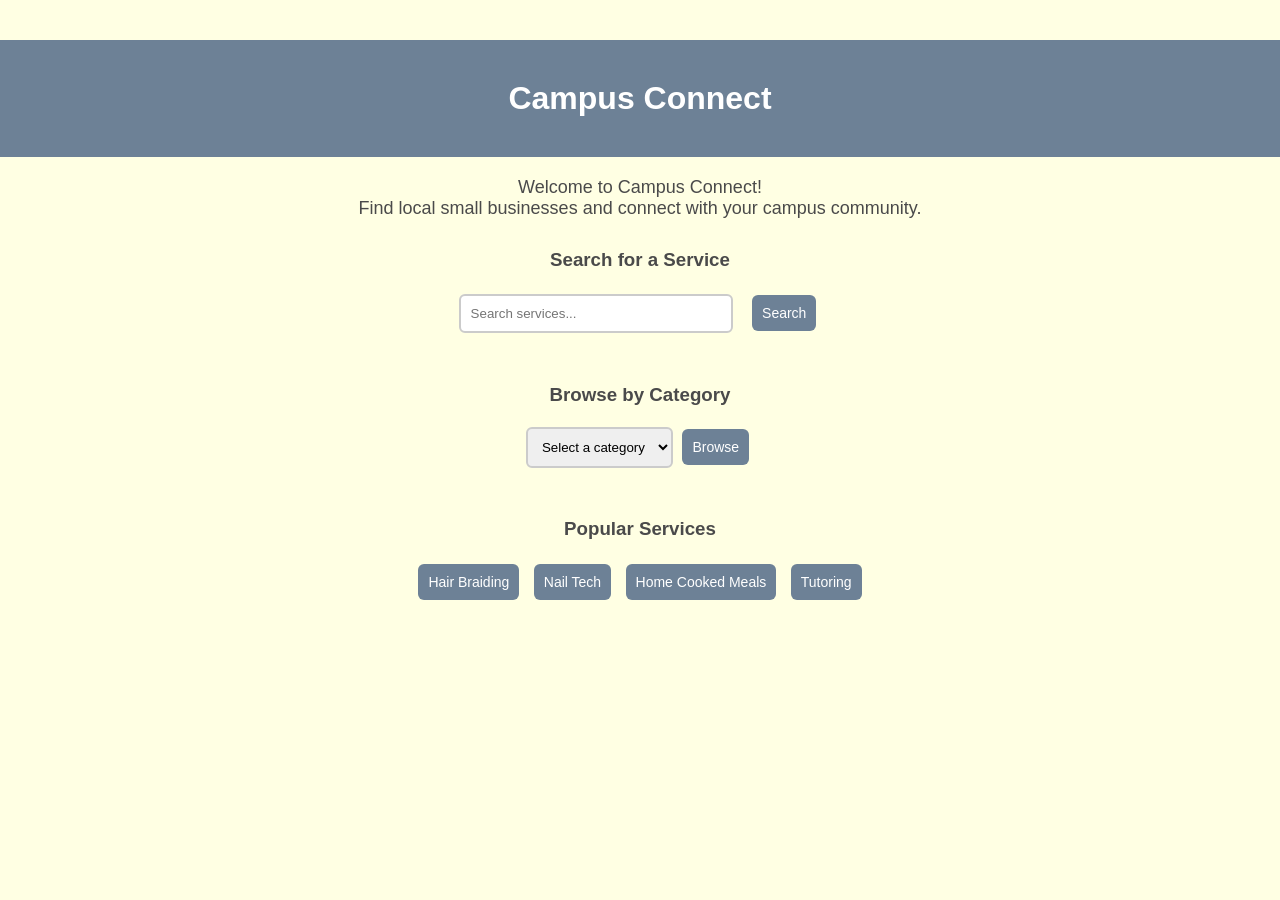
==== index.html @ 62add78c "Add files via upload" ====
<!DOCTYPE html>
<html>
<head>
<title>Campus Connect</title>
<link rel="stylesheet" href="styles.css">
</head>

<style>
body{
    font-family: Arial;
    text-align: center;
    margin: 40px;
}

button{
    padding:10px;
    margin:5px;
    cursor:pointer;
}

input{
    padding:10px;
    width:250px;
}

select{
    padding:10px;
}

</style>
</head>

<body>

<h1>Campus Connect</h1>

<p>
Welcome to Campus Connect! <br>
Find local small businesses and connect with your campus community.
</p>

<!-- SEARCH BAR -->
<h3>Search for a Service</h3>

<input type="text" id="searchBar" list="suggestions" placeholder="Search services...">

<datalist id="suggestions">
<option value="Hair Braiding">
<option value="Haircuts">
<option value="Nails">
<option value="Home Cooked Meals">
<option value="Tutoring">
<option value="Photography">
<option value="Laundry Help">
<option value="Tech Help">
</datalist>

<button onclick="searchService()">Search</button>

<br><br>

<!-- DROPDOWN MENU -->

<h3>Browse by Category</h3>

<select id="category">
<option value="">Select a category</option>
<option value="Hair Services">Hair Services</option>
<option value="Beauty">Beauty</option>
<option value="Food">Food</option>
<option value="Tutoring">Tutoring</option>
<option value="Tech Help">Tech Help</option>
</select>

<button onclick="browseCategory()">Browse</button>

<br><br>

<!-- QUICK ACCESS BUTTONS -->

<h3>Popular Services</h3>

<button onclick="quickSearch('Hair Braiding')">Hair Braiding</button>
<button onclick="quickSearch('Nails')">Nail Tech</button>
<button onclick="quickSearch('Home Cooked Meals')">Home Cooked Meals</button>
<button onclick="quickSearch('Tutoring')">Tutoring</button>

<script>

function searchService(){
    let service = document.getElementById("searchBar").value;
    alert("Searching for: " + service);
}

function browseCategory(){
    let category = document.getElementById("category").value;
    alert("Browsing category: " + category);
}

function quickSearch(service){
    alert("Searching for: " + service);
}

</script>

</body>
</html>
---- styles.css ----
body{
    font-family: Arial, Helvetica, sans-serif;
    background-color: #FFFFE3;
    color: #4A4A4A;
    text-align: center;
    margin: 0;
    padding: 0;
}

/* Header */
h1{
    background-color: #6D8196;
    color: white;
    padding: 40px 0;
    margin: 0;
    width: 100vw;
    box-sizing: border-box;
    position: relative;
    top: 100%;
    left: 50%;
    right: 50%;
    margin-left: -50vw;
    margin-right: -50vw;
}

/* Paragraph text */
p{
    font-size: 18px;
    margin: 20px;
}

/* Search bar */
input{
    padding: 10px;
    width: 250px;
    border-radius: 6px;
    border: 2px solid #CBCBCB;
    margin-right: 10px;
}

/* Dropdown */
select{
    padding: 10px;
    border-radius: 6px;
    border: 2px solid #CBCBCB;
}

/* Buttons */
button{
    background-color: #6D8196;
    color: white;
    border: none;
    padding: 10px 16px;
    margin: 5px;
    border-radius: 6px;
    font-size: 14px;
    cursor: pointer;
}

/* Button hover effect */
button:hover{
    background-color: #4A4A4A;
}

/* Section spacing */
h3{
    margin-top: 30px;
}

/* Popular services button container */
.services{
    margin-top: 10px;
}

/* Simple card styling if you add service listings later */
.service-card{
    background-color: #CBCBCB;
    padding: 15px;
    margin: 15px auto;
    width: 300px;
    border-radius: 8px;
}
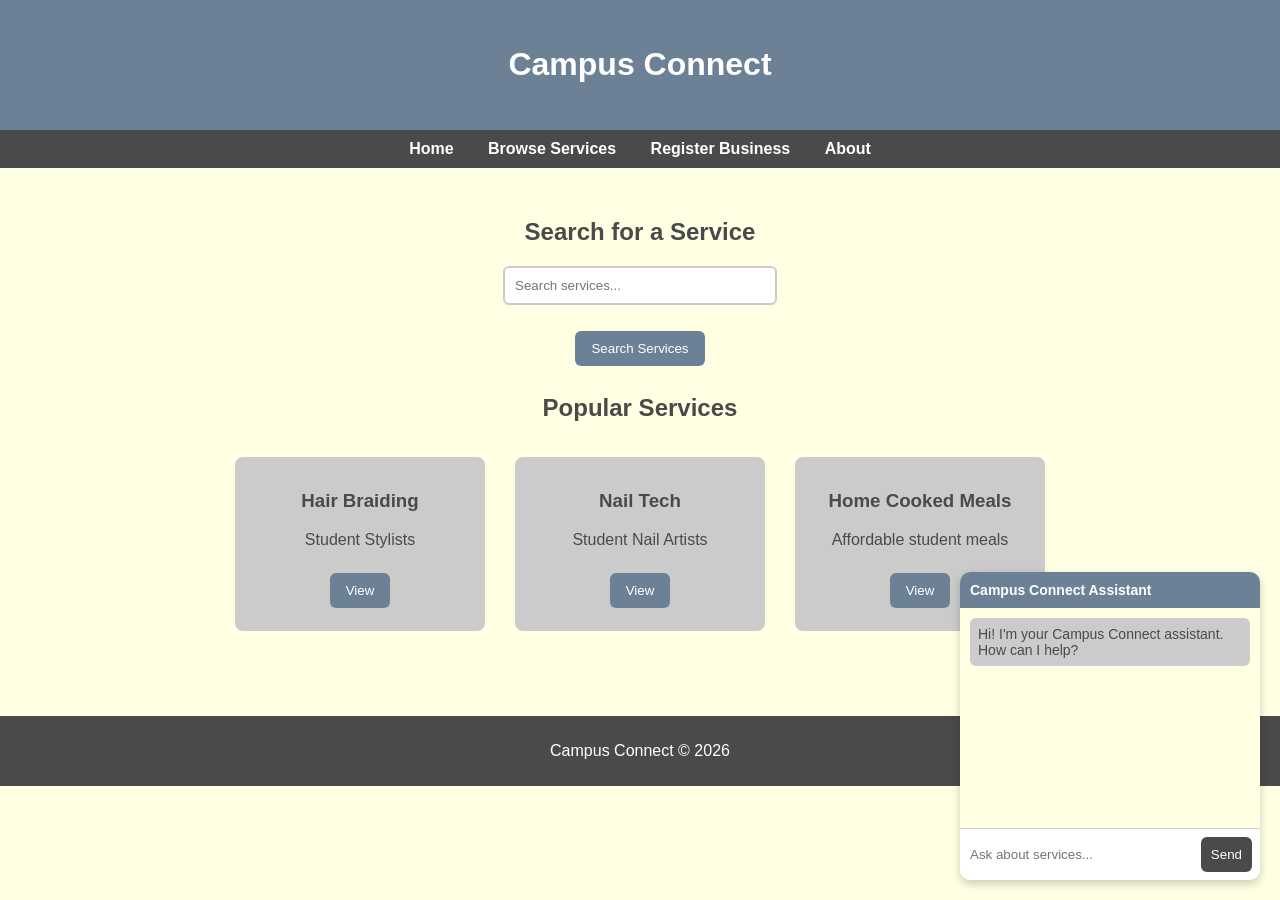
==== commit ebe28c9b: "Add files via upload" ====
--- a/index.html
+++ b/index.html
@@ -1,48 +1,31 @@
 <!DOCTYPE html>
 <html>
+
 <head>
 <title>Campus Connect</title>
 <link rel="stylesheet" href="styles.css">
 </head>
 
-<style>
-body{
-    font-family: Arial;
-    text-align: center;
-    margin: 40px;
-}
+<body>
 
-button{
-    padding:10px;
-    margin:5px;
-    cursor:pointer;
-}
-
-input{
-    padding:10px;
-    width:250px;
-}
-
-select{
-    padding:10px;
-}
-
-</style>
-</head>
-
-<body>
+<header>
 
 <h1>Campus Connect</h1>
 
-<p>
-Welcome to Campus Connect! <br>
-Find local small businesses and connect with your campus community.
-</p>
+</header>
 
-<!-- SEARCH BAR -->
-<h3>Search for a Service</h3>
+<nav>
+<a href="index.html">Home</a>
+<a href="services.html">Browse Services</a>
+<a href="register.html">Register Business</a>
+<a href="about.html">About</a>
+</nav>
 
-<input type="text" id="searchBar" list="suggestions" placeholder="Search services...">
+<div class="container">
+
+<h2>Search for a Service</h2>
+
+<input type="text" list="suggestions" placeholder="Search services...">
 
 <datalist id="suggestions">
 <option value="Hair Braiding">
@@ -55,53 +38,62 @@
 <option value="Tech Help">
 </datalist>
 
-<button onclick="searchService()">Search</button>
-
 <br><br>
 
-<!-- DROPDOWN MENU -->
+<button onclick="location.href='services.html'">Search Services</button>
 
-<h3>Browse by Category</h3>
+<h2>Popular Services</h2>
 
-<select id="category">
-<option value="">Select a category</option>
-<option value="Hair Services">Hair Services</option>
-<option value="Beauty">Beauty</option>
-<option value="Food">Food</option>
-<option value="Tutoring">Tutoring</option>
-<option value="Tech Help">Tech Help</option>
-</select>
+<div class="services">
 
-<button onclick="browseCategory()">Browse</button>
+<div class="service-card">
+<h3>Hair Braiding</h3>
+<p>Student Stylists</p>
+<button onclick="location.href='services.html'">View</button>
+</div>
 
-<br><br>
+<div class="service-card">
+<h3>Nail Tech</h3>
+<p>Student Nail Artists</p>
+<button onclick="location.href='services.html'">View</button>
+</div>
 
-<!-- QUICK ACCESS BUTTONS -->
+<div class="service-card">
+<h3>Home Cooked Meals</h3>
+<p>Affordable student meals</p>
+<button onclick="location.href='services.html'">View</button>
+</div>
 
-<h3>Popular Services</h3>
+</div>
 
-<button onclick="quickSearch('Hair Braiding')">Hair Braiding</button>
-<button onclick="quickSearch('Nails')">Nail Tech</button>
-<button onclick="quickSearch('Home Cooked Meals')">Home Cooked Meals</button>
-<button onclick="quickSearch('Tutoring')">Tutoring</button>
+</div>
 
-<script>
+<!-- AI ASSISTANT CHATBOX -->
 
-function searchService(){
-    let service = document.getElementById("searchBar").value;
-    alert("Searching for: " + service);
-}
+<div class="chat-container">
 
-function browseCategory(){
-    let category = document.getElementById("category").value;
-    alert("Browsing category: " + category);
-}
+<div class="chat-header">
+Campus Connect Assistant
+</div>
 
-function quickSearch(service){
-    alert("Searching for: " + service);
-}
+<div id="chatMessages" class="chat-messages">
+<div class="bot-message">
+Hi! I'm your Campus Connect assistant. How can I help?
+</div>
+</div>
 
-</script>
+<div class="chat-input">
+<input type="text" id="userInput" placeholder="Ask about services...">
+<button onclick="sendMessage()">Send</button>
+</div>
+
+</div>
+
+<script src="chatbot.js"></script>
+
+<footer>
+<p>Campus Connect © 2026</p>
+</footer>
 
 </body>
 </html>
--- a/styles.css
+++ b/styles.css
@@ -2,81 +2,183 @@
     font-family: Arial, Helvetica, sans-serif;
     background-color: #FFFFE3;
     color: #4A4A4A;
-    text-align: center;
-    margin: 0;
-    padding: 0;
+    margin:0;
 }
 
-/* Header */
-h1{
-    background-color: #6D8196;
-    color: white;
-    padding: 40px 0;
-    margin: 0;
-    width: 100vw;
-    box-sizing: border-box;
-    position: relative;
-    top: 100%;
-    left: 50%;
-    right: 50%;
-    margin-left: -50vw;
-    margin-right: -50vw;
+/* HEADER */
+
+header{
+    background-color:#6D8196;
+    color:white;
+    padding:25px 0;
+    text-align:center;
 }
 
-/* Paragraph text */
-p{
-    font-size: 18px;
-    margin: 20px;
+/* NAV BUTTONS */
+
+.nav-buttons{
+    margin-top:15px;
 }
 
-/* Search bar */
-input{
-    padding: 10px;
-    width: 250px;
-    border-radius: 6px;
-    border: 2px solid #CBCBCB;
-    margin-right: 10px;
+.nav-buttons button{
+    background-color:#4A4A4A;
+    color:white;
+    border:none;
+    padding:10px 18px;
+    margin:5px;
+    border-radius:6px;
+    font-size:14px;
 }
 
-/* Dropdown */
-select{
-    padding: 10px;
-    border-radius: 6px;
-    border: 2px solid #CBCBCB;
+.nav-buttons button:hover{
+    background-color:#CBCBCB;
+    color:#4A4A4A;
 }
 
-/* Buttons */
-button{
-    background-color: #6D8196;
-    color: white;
-    border: none;
-    padding: 10px 16px;
-    margin: 5px;
-    border-radius: 6px;
-    font-size: 14px;
-    cursor: pointer;
+/* NAVIGATION */
+
+nav{
+    background-color:#4A4A4A;
+    padding:10px;
+    text-align:center;
 }
 
-/* Button hover effect */
-button:hover{
-    background-color: #4A4A4A;
+nav a{
+    color:white;
+    text-decoration:none;
+    margin:0 15px;
+    font-weight:bold;
 }
 
-/* Section spacing */
-h3{
-    margin-top: 30px;
+nav a:hover{
+    color:#CBCBCB;
 }
 
-/* Popular services button container */
-.services{
-    margin-top: 10px;
+/* MAIN CONTENT */
+
+.container{
+    max-width:900px;
+    margin:auto;
+    padding:30px;
+    text-align:center;
 }
 
-/* Simple card styling if you add service listings later */
+/* SEARCH */
+
+input{
+    padding:10px;
+    width:250px;
+    border-radius:6px;
+    border:2px solid #CBCBCB;
+}
+
+select{
+    padding:10px;
+    border-radius:6px;
+    border:2px solid #CBCBCB;
+}
+
+/* BUTTONS */
+
+button{
+    background-color:#6D8196;
+    color:white;
+    border:none;
+    padding:10px 16px;
+    margin:8px;
+    border-radius:6px;
+    cursor:pointer;
+}
+
+button:hover{
+    background-color:#4A4A4A;
+}
+
+/* SERVICE CARDS */
+
+.services{
+    display:flex;
+    flex-wrap:wrap;
+    justify-content:center;
+}
+
 .service-card{
-    background-color: #CBCBCB;
-    padding: 15px;
-    margin: 15px auto;
-    width: 300px;
-    border-radius: 8px;
+    background:#CBCBCB;
+    padding:15px;
+    margin:15px;
+    width:220px;
+    border-radius:8px;
+}
+
+/* CHATBOT */
+
+.chat-container{
+    position:fixed;
+    bottom:20px;
+    right:20px;
+    width:300px;
+    background:white;
+    border-radius:10px;
+    box-shadow:0 4px 10px rgba(0,0,0,0.2);
+    overflow:hidden;
+    font-size:14px;
+}
+
+.chat-header{
+    background:#6D8196;
+    color:white;
+    padding:10px;
+    font-weight:bold;
+}
+
+.chat-messages{
+    height:200px;
+    overflow-y:auto;
+    padding:10px;
+    background:#FFFFE3;
+}
+
+.bot-message{
+    background:#CBCBCB;
+    padding:8px;
+    margin-bottom:8px;
+    border-radius:6px;
+}
+
+.user-message{
+    background:#6D8196;
+    color:white;
+    padding:8px;
+    margin-bottom:8px;
+    border-radius:6px;
+    text-align:right;
+}
+
+.chat-input{
+    display:flex;
+    border-top:1px solid #CBCBCB;
+}
+
+.chat-input input{
+    flex:1;
+    border:none;
+    padding:10px;
+}
+
+.chat-input button{
+    background:#4A4A4A;
+    color:white;
+    border:none;
+    padding:10px;
+    cursor:pointer;
+}
+
+/* FOOTER */
+
+footer{
+    background:#4A4A4A;
+    color:white;
+    text-align:center;
+    padding:10px;
+    margin-top:40px;
 }
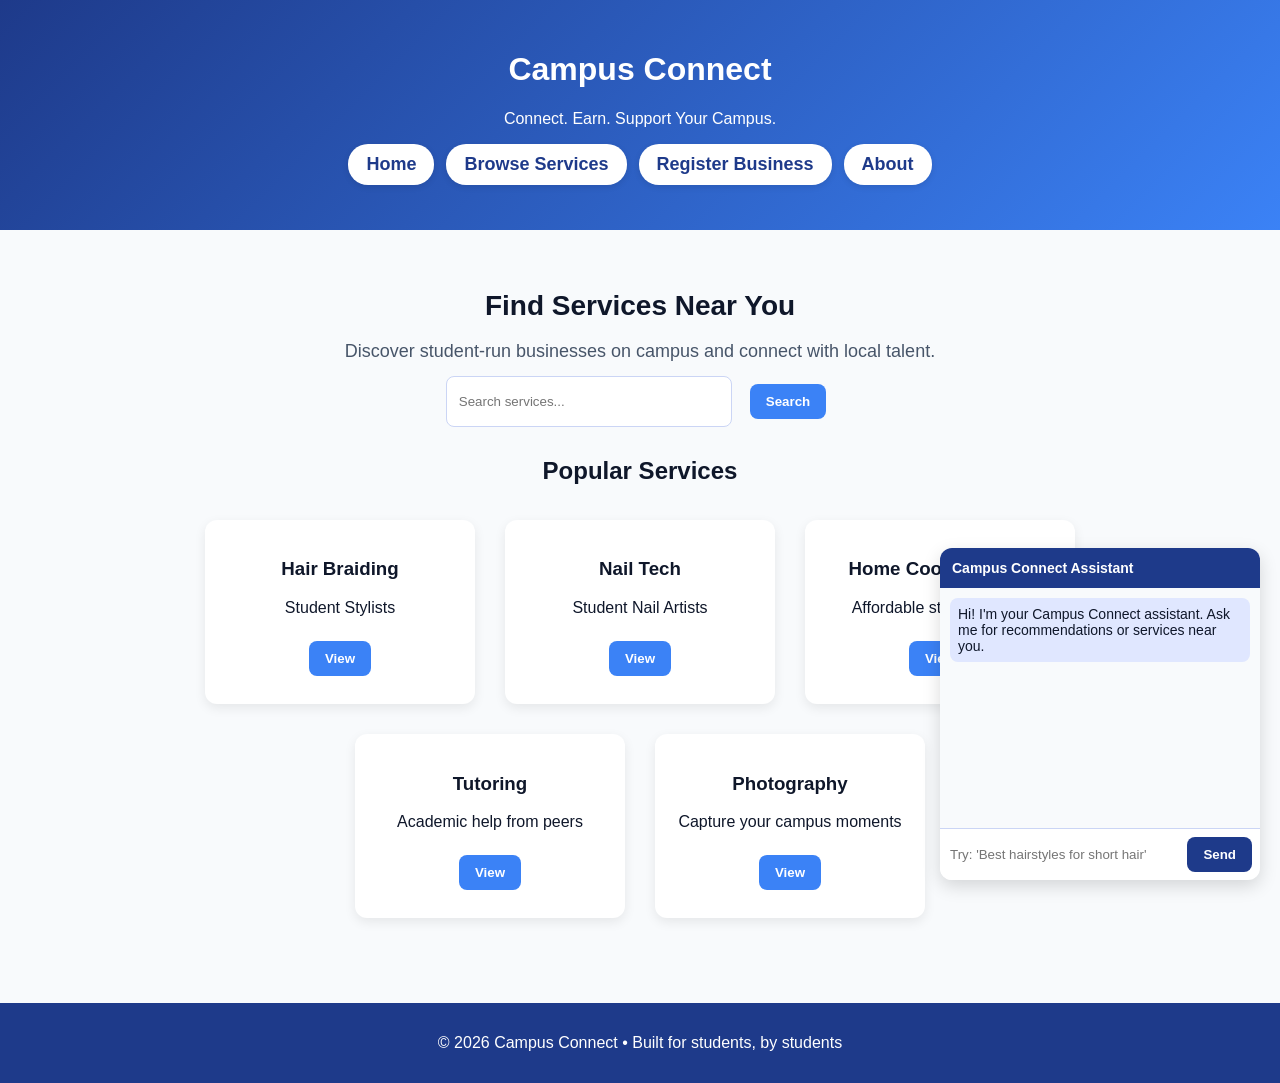
==== commit a4019503: "Add files via upload" ====
--- a/index.html
+++ b/index.html
@@ -1,98 +1,135 @@
 <!DOCTYPE html>
-<html>
+<html lang="en">
 
 <head>
-<title>Campus Connect</title>
-<link rel="stylesheet" href="styles.css">
+    <meta charset="UTF-8">
+    <meta name="viewport" content="width=device-width, initial-scale=1.0">
+    <title>Campus Connect</title>
+    <link rel="stylesheet" href="styles.css">
 </head>
 
 <body>
 
 <header>
+    <h1>Campus Connect</h1>
+    <p>Connect. Earn. Support Your Campus.</p>
 
-<h1>Campus Connect</h1>
-
+    <nav>
+        <a href="index.html">Home</a>
+        <a href="services.html">Browse Services</a>
+        <a href="register.html">Register Business</a>
+        <a href="about.html">About</a>
+    </nav>
 </header>
-
-<nav>
-<a href="index.html">Home</a>
-<a href="services.html">Browse Services</a>
-<a href="register.html">Register Business</a>
-<a href="about.html">About</a>
-</nav>
 
 <div class="container">
 
-<h2>Search for a Service</h2>
+    <!-- HERO / SEARCH SECTION -->
+    <section class="hero">
+        <h2>Find Services Near You</h2>
+        <p>Discover student-run businesses on campus and connect with local talent.</p>
 
-<input type="text" list="suggestions" placeholder="Search services...">
+        <div class="search-box">
+            <input type="text" id="searchInput" list="suggestions" placeholder="Search services...">
 
-<datalist id="suggestions">
-<option value="Hair Braiding">
-<option value="Haircuts">
-<option value="Nails">
-<option value="Home Cooked Meals">
-<option value="Tutoring">
-<option value="Photography">
-<option value="Laundry Help">
-<option value="Tech Help">
-</datalist>
+            <datalist id="suggestions">
+                <option value="Hair Braiding">
+                <option value="Haircuts">
+                <option value="Nails">
+                <option value="Home Cooked Meals">
+                <option value="Tutoring">
+                <option value="Photography">
+                <option value="Laundry Help">
+                <option value="Tech Help">
+            </datalist>
 
-<br><br>
+            <button onclick="goToService()">Search</button>
+        </div>
+    </section>
 
-<button onclick="location.href='services.html'">Search Services</button>
+    <!-- POPULAR SERVICES -->
+    <section>
+        <h2>Popular Services</h2>
 
-<h2>Popular Services</h2>
+        <div class="services">
 
-<div class="services">
+            <div class="service-card">
+                <h3>Hair Braiding</h3>
+                <p>Student Stylists</p>
+                <button onclick="goToCategory('Hair Braiding')">View</button>
+            </div>
 
-<div class="service-card">
-<h3>Hair Braiding</h3>
-<p>Student Stylists</p>
-<button onclick="location.href='services.html'">View</button>
-</div>
+            <div class="service-card">
+                <h3>Nail Tech</h3>
+                <p>Student Nail Artists</p>
+                <button onclick="goToCategory('Nails')">View</button>
+            </div>
 
-<div class="service-card">
-<h3>Nail Tech</h3>
-<p>Student Nail Artists</p>
-<button onclick="location.href='services.html'">View</button>
-</div>
+            <div class="service-card">
+                <h3>Home Cooked Meals</h3>
+                <p>Affordable student meals</p>
+                <button onclick="goToCategory('Home Cooked Meals')">View</button>
+            </div>
 
-<div class="service-card">
-<h3>Home Cooked Meals</h3>
-<p>Affordable student meals</p>
-<button onclick="location.href='services.html'">View</button>
-</div>
+            <div class="service-card">
+                <h3>Tutoring</h3>
+                <p>Academic help from peers</p>
+                <button onclick="goToCategory('Tutoring')">View</button>
+            </div>
 
-</div>
+            <div class="service-card">
+                <h3>Photography</h3>
+                <p>Capture your campus moments</p>
+                <button onclick="goToCategory('Photography')">View</button>
+            </div>
+
+        </div>
+    </section>
 
 </div>
 
 <!-- AI ASSISTANT CHATBOX -->
-
 <div class="chat-container">
 
-<div class="chat-header">
-Campus Connect Assistant
-</div>
+    <div class="chat-header">
+        Campus Connect Assistant
+    </div>
 
-<div id="chatMessages" class="chat-messages">
-<div class="bot-message">
-Hi! I'm your Campus Connect assistant. How can I help?
-</div>
-</div>
+    <div id="chatMessages" class="chat-messages">
+        <div class="bot-message">
+            Hi! I'm your Campus Connect assistant. Ask me for recommendations or services near you.
+        </div>
+    </div>
 
-<div class="chat-input">
-<input type="text" id="userInput" placeholder="Ask about services...">
-<button onclick="sendMessage()">Send</button>
-</div>
+    <div class="chat-input">
+        <input type="text" id="userInput" placeholder="Try: 'Best hairstyles for short hair'">
+        <button onclick="sendMessage()">Send</button>
+    </div>
 
 </div>
 
 <script src="chatbot.js"></script>
 
+<script>
+// Redirect search input to services page
+function goToService() {
+    let input = document.getElementById("searchInput").value;
+    if (input) {
+        // store in localStorage to use for filtering on services page
+        localStorage.setItem("selectedCategory", input);
+    }
+    window.location.href = "services.html";
+}
+
+// Redirect button to services page filtered by category
+function goToCategory(category) {
+    localStorage.setItem("selectedCategory", category);
+    window.location.href = "services.html";
+}
+</script>
+
 <footer>
-<p>Campus Connect © 2026</p>
+    <p>© 2026 Campus Connect • Built for students, by students</p>
 </footer>
 
 </body>
--- a/styles.css
+++ b/styles.css
@@ -1,57 +1,45 @@
 body{
     font-family: Arial, Helvetica, sans-serif;
-    background-color: #FFFFE3;
-    color: #4A4A4A;
+    background-color: #F8FAFC;
+    color: #0F172A;
     margin:0;
 }
 
 /* HEADER */
 
 header{
-    background-color:#6D8196;
-    color:white;
-    padding:25px 0;
+    background: linear-gradient(135deg, #1E3A8A, #3B82F6);
+    color:white;
+    padding:30px 0;
     text-align:center;
 }
 
-/* NAV BUTTONS */
-
-.nav-buttons{
+/* NAVIGATION (HEADER BUTTON STYLE) */
+
+nav{
+    display:flex;
+    justify-content:center;
+    flex-wrap:wrap;
+    gap:12px;
     margin-top:15px;
-}
-
-.nav-buttons button{
-    background-color:#4A4A4A;
-    color:white;
-    border:none;
+    padding-bottom:15px;
+    background:none; 
+}
+
+nav a{
+    background-color:white;
+    color:#1E3A8A;
+    text-decoration:none;
     padding:10px 18px;
-    margin:5px;
-    border-radius:6px;
-    font-size:14px;
-}
-
-.nav-buttons button:hover{
-    background-color:#CBCBCB;
-    color:#4A4A4A;
-}
-
-/* NAVIGATION */
-
-nav{
-    background-color:#4A4A4A;
-    padding:10px;
-    text-align:center;
-}
-
-nav a{
-    color:white;
-    text-decoration:none;
-    margin:0 15px;
+    border-radius:20px;
+    font-size:18px;
     font-weight:bold;
+    transition:0.3s;
+    box-shadow:0 2px 6px rgba(0,0,0,0.1);
 }
 
 nav a:hover{
-    color:#CBCBCB;
+    background-color:#E0E7FF;
 }
 
 /* MAIN CONTENT */
@@ -66,32 +54,39 @@
 /* SEARCH */
 
 input{
-    padding:10px;
-    width:250px;
-    border-radius:6px;
-    border:2px solid #CBCBCB;
+    padding:12px;
+    width:260px;
+    border-radius:8px;
+    border:1px solid #CBD5F5;
+    outline:none;
+}
+
+input:focus{
+    border-color:#3B82F6;
 }
 
 select{
-    padding:10px;
-    border-radius:6px;
-    border:2px solid #CBCBCB;
+    padding:12px;
+    border-radius:8px;
+    border:1px solid #CBD5F5;
 }
 
 /* BUTTONS */
 
 button{
-    background-color:#6D8196;
+    background-color:#3B82F6;
     color:white;
     border:none;
     padding:10px 16px;
     margin:8px;
-    border-radius:6px;
+    border-radius:8px;
     cursor:pointer;
+    font-weight:bold;
+    transition:0.3s;
 }
 
 button:hover{
-    background-color:#4A4A4A;
+    background-color:#1E3A8A;
 }
 
 /* SERVICE CARDS */
@@ -103,11 +98,17 @@
 }
 
 .service-card{
-    background:#CBCBCB;
-    padding:15px;
+    background:white;
+    padding:20px;
     margin:15px;
-    width:220px;
-    border-radius:8px;
+    width:230px;
+    border-radius:12px;
+    box-shadow:0 4px 12px rgba(0,0,0,0.08);
+    transition:0.3s;
+}
+
+.service-card:hover{
+    transform:translateY(-5px);
 }
 
 /* CHATBOT */
@@ -116,47 +117,47 @@
     position:fixed;
     bottom:20px;
     right:20px;
-    width:300px;
+    width:320px;
     background:white;
-    border-radius:10px;
-    box-shadow:0 4px 10px rgba(0,0,0,0.2);
+    border-radius:12px;
+    box-shadow:0 6px 18px rgba(0,0,0,0.15);
     overflow:hidden;
     font-size:14px;
 }
 
 .chat-header{
-    background:#6D8196;
-    color:white;
-    padding:10px;
+    background:#1E3A8A;
+    color:white;
+    padding:12px;
     font-weight:bold;
 }
 
 .chat-messages{
-    height:200px;
+    height:220px;
     overflow-y:auto;
     padding:10px;
-    background:#FFFFE3;
+    background:#F8FAFC;
 }
 
 .bot-message{
-    background:#CBCBCB;
+    background:#E0E7FF;
     padding:8px;
     margin-bottom:8px;
-    border-radius:6px;
+    border-radius:8px;
 }
 
 .user-message{
-    background:#6D8196;
+    background:#3B82F6;
     color:white;
     padding:8px;
     margin-bottom:8px;
-    border-radius:6px;
+    border-radius:8px;
     text-align:right;
 }
 
 .chat-input{
     display:flex;
-    border-top:1px solid #CBCBCB;
+    border-top:1px solid #CBD5F5;
 }
 
 .chat-input input{
@@ -166,19 +167,112 @@
 }
 
 .chat-input button{
-    background:#4A4A4A;
-    color:white;
-    border:none;
-    padding:10px;
-    cursor:pointer;
+    background:#1E3A8A;
 }
 
 /* FOOTER */
 
 footer{
-    background:#4A4A4A;
+    background:#1E3A8A;
     color:white;
     text-align:center;
-    padding:10px;
+    padding:15px;
     margin-top:40px;
+}
+
+/* HERO SECTION */
+
+.hero{
+    margin-bottom:40px;
+}
+
+.hero p{
+    max-width:600px;
+    margin:10px auto 20px;
+    color:#475569;
+}
+
+/* SEARCH BOX LAYOUT */
+
+.search-box{
+    display:flex;
+    justify-content:center;
+    flex-wrap:wrap;
+    gap:10px;
+}
+
+/* FORM STYLING */
+.register-form input,
+.register-form select,
+.register-form textarea {
+    width: 100%;
+    max-width: 400px;
+    padding: 12px;
+    margin: 10px 0;
+    border-radius: 6px;
+    border: 2px solid #CBCBCB;
+    font-size: 16px;
+    box-sizing: border-box;
+}
+
+.register-form button {
+    background-color: #4A90E2;
+    color: white;
+    border: none;
+    padding: 12px 24px;
+    margin-top: 10px;
+    font-size: 16px;
+    border-radius: 8px;
+    cursor: pointer;
+    transition: all 0.3s;
+}
+
+.register-form button:hover {
+    background-color: #357ABD;
+}
+
+/* Header nav already matches homepage */
+
+/* HERO section */
+.hero {
+    text-align: center;
+    margin: 30px 0;
+}
+
+.hero h2 {
+    font-size: 28px;
+    margin-bottom: 15px;
+}
+
+.hero p {
+    font-size: 18px;
+    margin-bottom: 10px;
+    line-height: 1.6;
+}
+
+/* FEATURE CARDS */
+.feature-cards {
+    display: flex;
+    flex-wrap: wrap;
+    justify-content: center;
+    margin-top: 20px;
+}
+
+.feature-cards .service-card {
+    background: #FFFFFF;
+    padding: 20px;
+    margin: 15px;
+    width: 250px;
+    border-radius: 10px;
+    box-shadow: 0 4px 8px rgba(0,0,0,0.1);
+    text-align: center;
+}
+
+.feature-cards .service-card h3 {
+    margin-bottom: 10px;
+    color: #4A90E2;
+}
+
+.feature-cards .service-card p {
+    font-size: 16px;
 }
